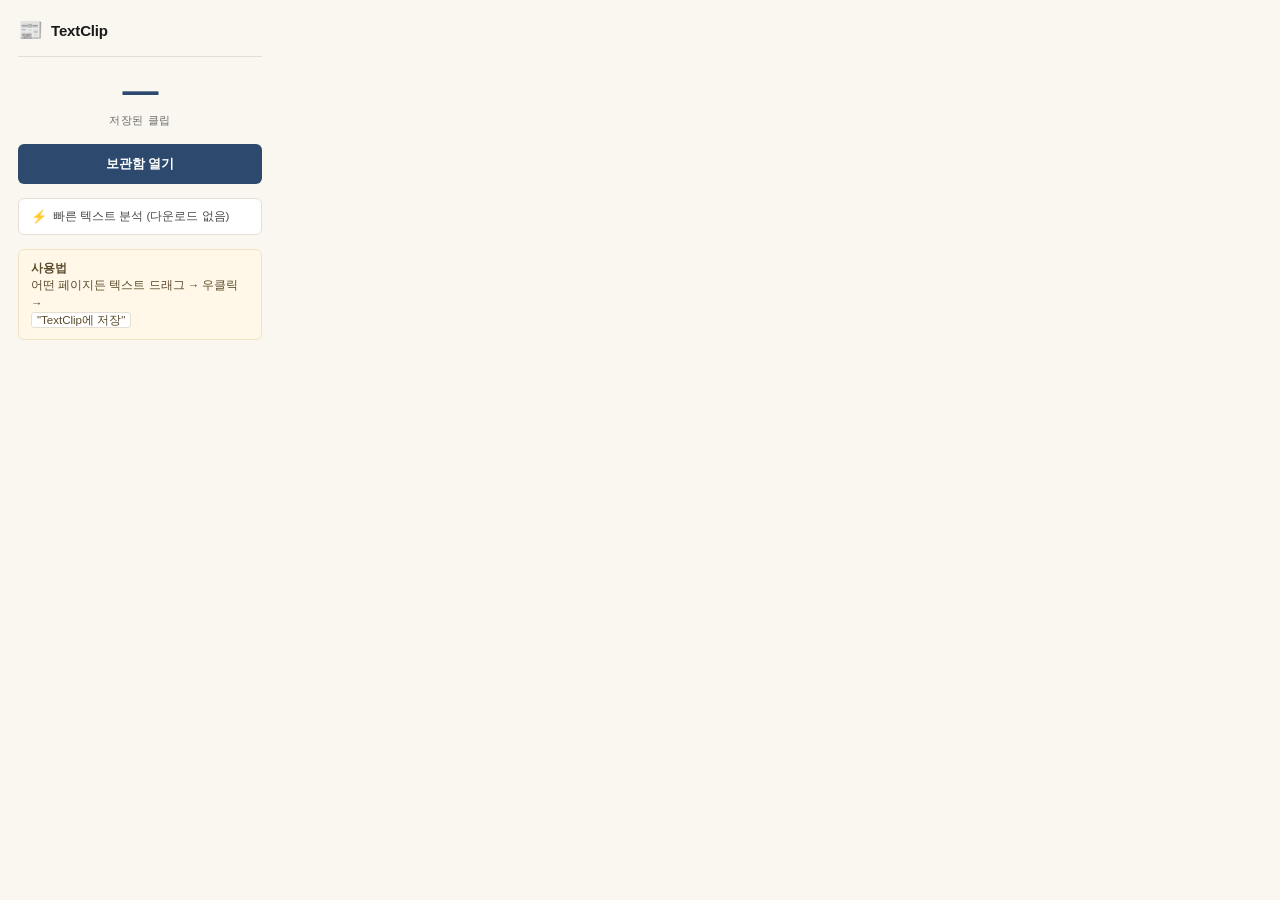
==== popup.html @ 48b8e209 "Step 2: Folder system Co-Authored-By: Claude Opus 4.7 (1M context) <noreply@anthropic.com>" ====
<!DOCTYPE html>
<html lang="ko">
<head>
  <meta charset="UTF-8" />
  <title>TextClip</title>
  <link rel="stylesheet" href="popup.css" />
</head>
<body>
  <div class="brand">
    <span class="logo">📰</span>
    <h1>TextClip</h1>
  </div>

  <div class="stat">
    <div class="stat-num" id="countNum">—</div>
    <div class="stat-label">저장된 클립</div>
  </div>

  <button id="openViewer" class="primary">보관함 열기</button>

  <div class="info-box">
    <div class="info-row">
      <span class="info-icon">⚡</span>
      <span>빠른 텍스트 분석 (다운로드 없음)</span>
    </div>
  </div>

  <div class="hint">
    <strong>사용법</strong><br />
    어떤 페이지든 텍스트 드래그 → 우클릭 →<br />
    <em>"TextClip에 저장"</em>
  </div>

  <script src="popup.js"></script>
</body>
</html>
---- popup.css ----
* { box-sizing: border-box; }

body {
  font-family: 'Pretendard Variable', 'Pretendard', -apple-system, BlinkMacSystemFont, 'Apple SD Gothic Neo', 'Segoe UI', 'Malgun Gothic', sans-serif;
  width: 280px;
  margin: 0;
  padding: 18px;
  color: #1a1a1a;
  background: #faf7f1;
}

.brand {
  display: flex;
  align-items: center;
  gap: 8px;
  margin-bottom: 16px;
  padding-bottom: 14px;
  border-bottom: 1px solid #e5dfd3;
}

.logo { font-size: 20px; }

h1 {
  font-size: 15px;
  margin: 0;
  font-weight: 700;
  letter-spacing: -0.01em;
}

.stat {
  text-align: center;
  margin: 16px 0;
}

.stat-num {
  font-size: 36px;
  font-weight: 800;
  line-height: 1;
  color: #2d4a6e;
  letter-spacing: -0.03em;
}

.stat-label {
  font-size: 11px;
  color: #6b6b6b;
  margin-top: 4px;
  letter-spacing: 0.05em;
  text-transform: uppercase;
}

button {
  width: 100%;
  padding: 11px;
  border: none;
  border-radius: 6px;
  font-size: 13px;
  font-weight: 600;
  cursor: pointer;
  font-family: inherit;
  transition: all 0.15s;
}

button.primary {
  background: #2d4a6e;
  color: white;
}

button.primary:hover {
  background: #243d5c;
}

.info-box {
  margin-top: 14px;
  padding: 10px 12px;
  background: #fff;
  border: 1px solid #e5dfd3;
  border-radius: 6px;
  font-size: 11.5px;
}

.info-row {
  display: flex;
  align-items: center;
  gap: 6px;
  color: #4a4a4a;
}

.info-icon {
  font-size: 13px;
}

.hint {
  margin-top: 14px;
  padding: 10px 12px;
  background: #fff8e8;
  border: 1px solid #f0e3c1;
  border-radius: 6px;
  font-size: 11.5px;
  line-height: 1.5;
  color: #5a4a2a;
}

.hint em {
  font-style: normal;
  background: #fff;
  padding: 1px 5px;
  border-radius: 3px;
  border: 1px solid #e5dfd3;
}
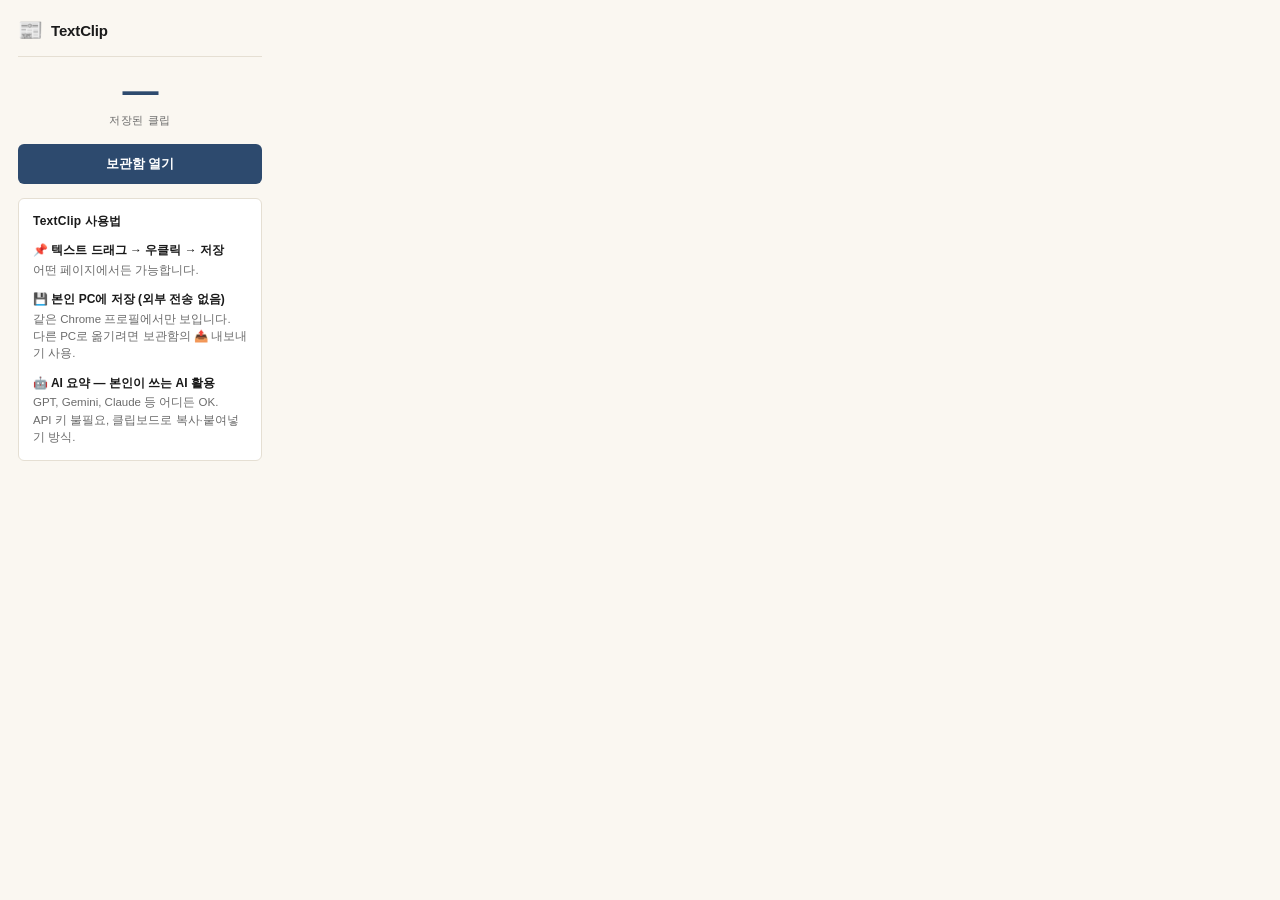
==== commit c0e007f6: "Update popup help text with accurate sync info Co-Authored-By: Claude Opus 4.7 (1M context) <noreply" ====
--- a/popup.html
+++ b/popup.html
@@ -18,17 +18,25 @@
 
   <button id="openViewer" class="primary">보관함 열기</button>
 
-  <div class="info-box">
-    <div class="info-row">
-      <span class="info-icon">⚡</span>
-      <span>빠른 텍스트 분석 (다운로드 없음)</span>
+  <div class="help-box">
+    <h2 class="help-title">TextClip 사용법</h2>
+
+    <div class="help-item">
+      <div class="help-item-title">📌 텍스트 드래그 → 우클릭 → 저장</div>
+      <div class="help-item-desc">어떤 페이지에서든 가능합니다.</div>
     </div>
-  </div>
 
-  <div class="hint">
-    <strong>사용법</strong><br />
-    어떤 페이지든 텍스트 드래그 → 우클릭 →<br />
-    <em>"TextClip에 저장"</em>
+    <div class="help-item">
+      <div class="help-item-title">💾 본인 PC에 저장 (외부 전송 없음)</div>
+      <div class="help-item-desc">같은 Chrome 프로필에서만 보입니다.<br />
+        다른 PC로 옮기려면 보관함의 📤 내보내기 사용.</div>
+    </div>
+
+    <div class="help-item">
+      <div class="help-item-title">🤖 AI 요약 — 본인이 쓰는 AI 활용</div>
+      <div class="help-item-desc">GPT, Gemini, Claude 등 어디든 OK.<br />
+        API 키 불필요, 클립보드로 복사·붙여넣기 방식.</div>
+    </div>
   </div>
 
   <script src="popup.js"></script>
--- a/popup.css
+++ b/popup.css
@@ -69,41 +69,40 @@
   background: #243d5c;
 }
 
-.info-box {
+.help-box {
   margin-top: 14px;
-  padding: 10px 12px;
+  padding: 14px;
   background: #fff;
   border: 1px solid #e5dfd3;
   border-radius: 6px;
-  font-size: 11.5px;
 }
 
-.info-row {
-  display: flex;
-  align-items: center;
-  gap: 6px;
-  color: #4a4a4a;
+.help-title {
+  font-size: 12px;
+  font-weight: 700;
+  margin: 0 0 12px;
+  letter-spacing: 0.02em;
+  color: #1a1a1a;
 }
 
-.info-icon {
-  font-size: 13px;
+.help-item {
+  margin-bottom: 12px;
 }
 
-.hint {
-  margin-top: 14px;
-  padding: 10px 12px;
-  background: #fff8e8;
-  border: 1px solid #f0e3c1;
-  border-radius: 6px;
+.help-item:last-child {
+  margin-bottom: 0;
+}
+
+.help-item-title {
+  font-size: 12px;
+  font-weight: 600;
+  color: #1a1a1a;
+  line-height: 1.4;
+  margin-bottom: 3px;
+}
+
+.help-item-desc {
   font-size: 11.5px;
   line-height: 1.5;
-  color: #5a4a2a;
+  color: #6b6b6b;
 }
-
-.hint em {
-  font-style: normal;
-  background: #fff;
-  padding: 1px 5px;
-  border-radius: 3px;
-  border: 1px solid #e5dfd3;
-}
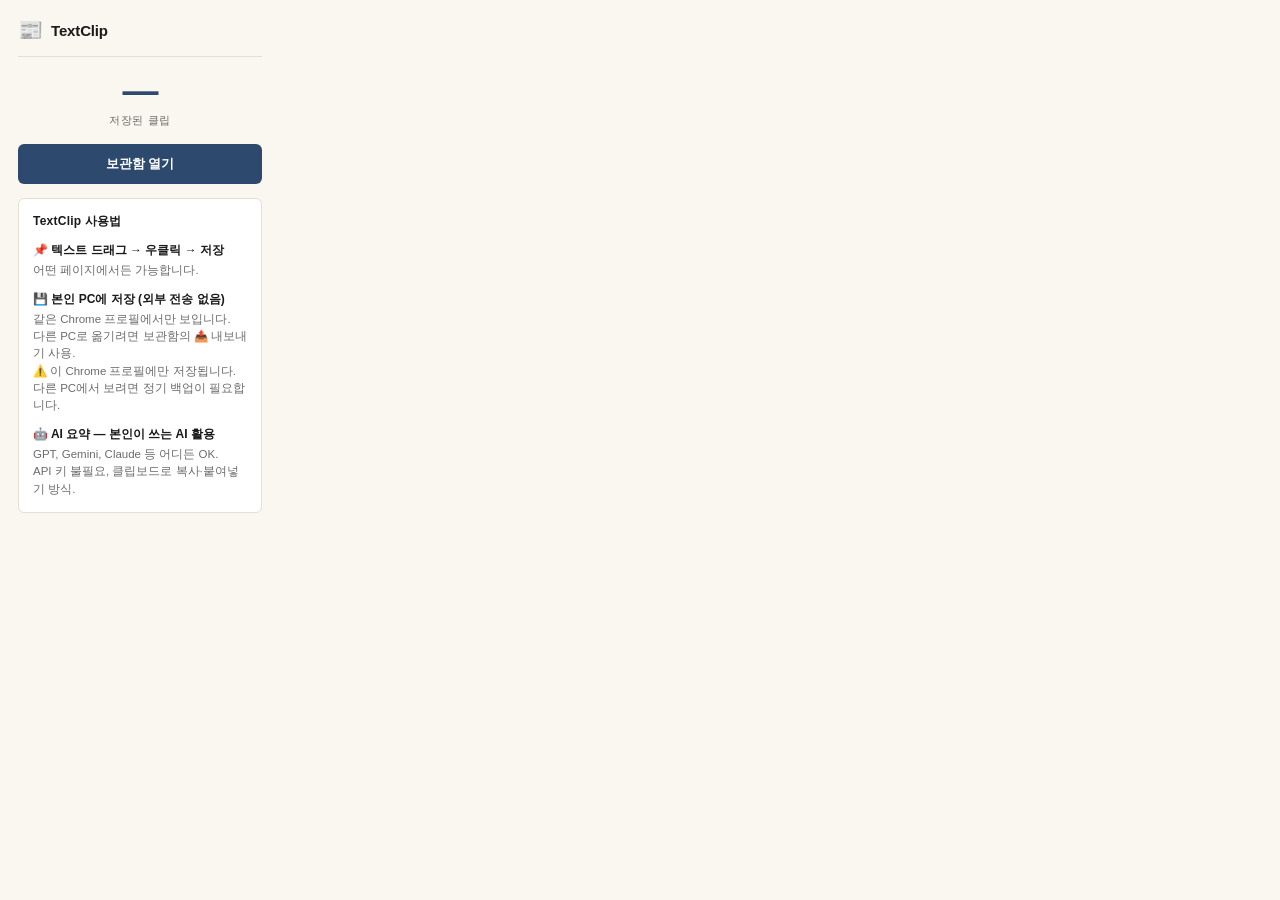
==== commit 38e8a585: "Improve sync guidance: settings data section + import confirm + warnings" ====
--- a/popup.html
+++ b/popup.html
@@ -30,6 +30,7 @@
       <div class="help-item-title">💾 본인 PC에 저장 (외부 전송 없음)</div>
       <div class="help-item-desc">같은 Chrome 프로필에서만 보입니다.<br />
         다른 PC로 옮기려면 보관함의 📤 내보내기 사용.</div>
+      <div class="help-item-desc">⚠️ 이 Chrome 프로필에만 저장됩니다. 다른 PC에서 보려면 정기 백업이 필요합니다.</div>
     </div>
 
     <div class="help-item">
